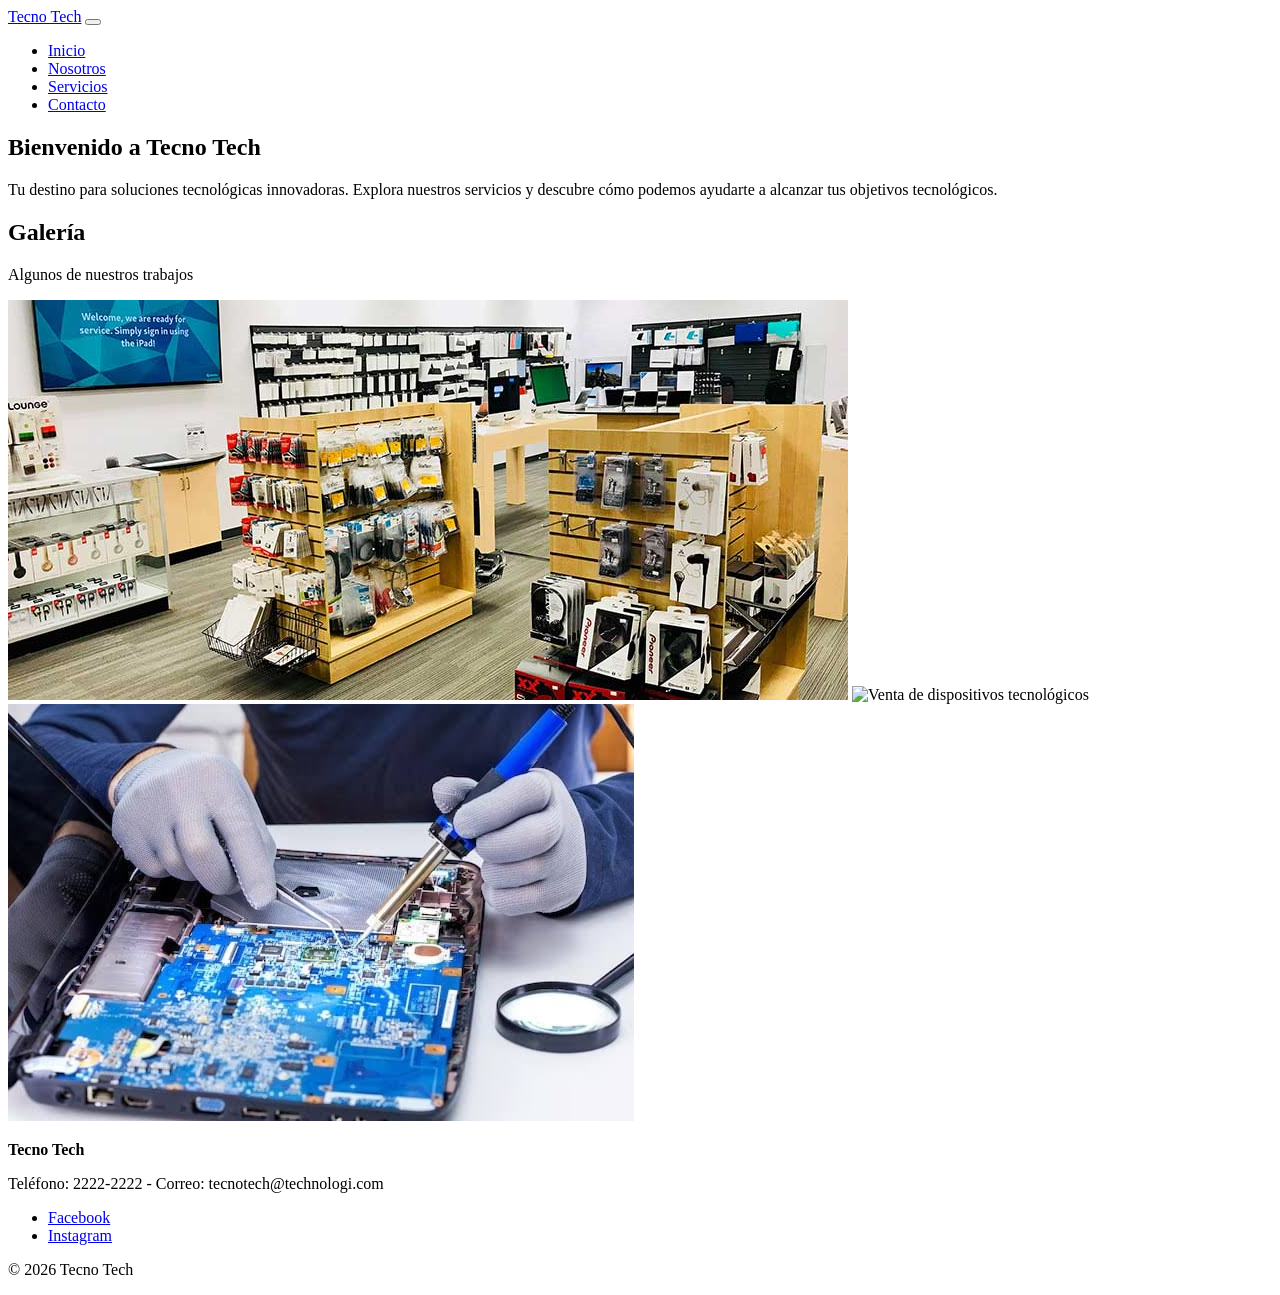
==== index.html @ ca0d6e5b "Creacion de pagina tecno tech" ====
<!DOCTYPE html>
<html lang="es">
<head>
    <meta charset="UTF-8">
    <meta name="viewport" content="width=device-width, initial-scale=1.0">
    <title>Tecno Tech</title>
</head>
<body>
    <header class="header">
        <a href="index.html" class="logo">Tecno Tech</a>
        <button class="hamburguesa" id="btnMenu">
            <span></span>
            <span></span>
            <span></span>
        </button>
        <nav class="menu">
            <ul>
                <li><a href="index.html">Inicio</a></li>
                <li><a href="nosotros.html">Nosotros</a></li>
                <li><a href="servicios.html">Servicios</a></li>
                <li><a href="contacto.html">Contacto</a></li>
            </ul>

    </header>
    <main>
        <section class="Portada">
            <h2>Bienvenido a Tecno Tech</h2>
            <p> Tu destino para soluciones tecnológicas innovadoras. Explora nuestros servicios y descubre cómo podemos ayudarte a alcanzar tus objetivos tecnológicos.</p>
        </section>
    </main>
    <footer>
        </section>

        <section class="galeria contenedor">
            <h2>Galería</h2>
            <p>Algunos de nuestros trabajos</p>
            <img src="./img/img_1.jpg" alt="Venta de perifericos">
            <img src="./img/img_2.jpg" alt="Venta de dispositivos tecnológicos">
            <img src="./img/img_4.jpg" alt="Reparacion de equipos">
            
        </section>
    </main> 
    <footer class="footer">
        <div>
            <p>
                <strong>Tecno Tech</strong>
            </p>
            <p>Teléfono: 2222-2222 - Correo: tecnotech@technologi.com</p>
        </div>
        <ul class="redes">
            <li><a href="https://www.facebook.com/" target="_blank" >Facebook</a></li>
            <li><a href="https://www.instagram.com/" target="_blank" >Instagram</a></li>  
        </ul>
        <p>&copy; 2026 Tecno Tech</p>
    </footer>
    <script src="./js/main.js"></script>
</body>
</html>
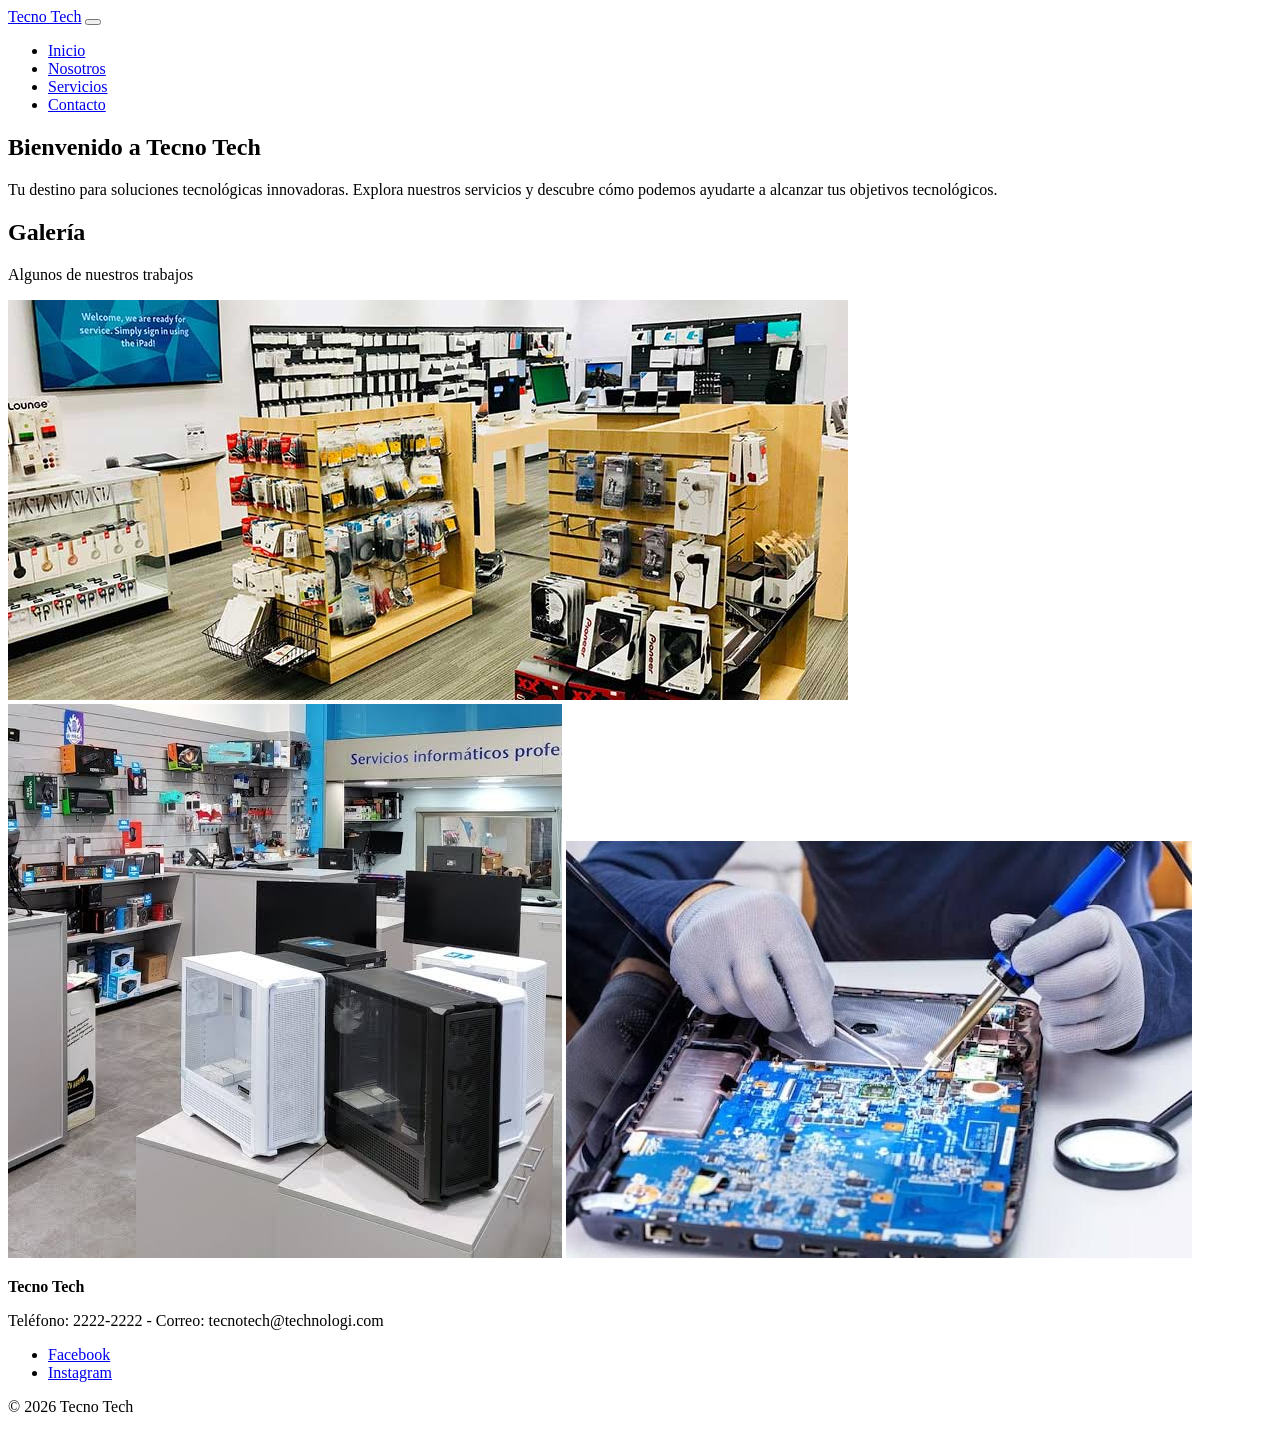
==== commit 3cd14637: "ajuste de estilos" ====
--- a/index.html
+++ b/index.html
@@ -23,7 +23,7 @@
 
     </header>
     <main>
-        <section class="Portada">
+        <section class="Portada contenedor">
             <h2>Bienvenido a Tecno Tech</h2>
             <p> Tu destino para soluciones tecnológicas innovadoras. Explora nuestros servicios y descubre cómo podemos ayudarte a alcanzar tus objetivos tecnológicos.</p>
         </section>
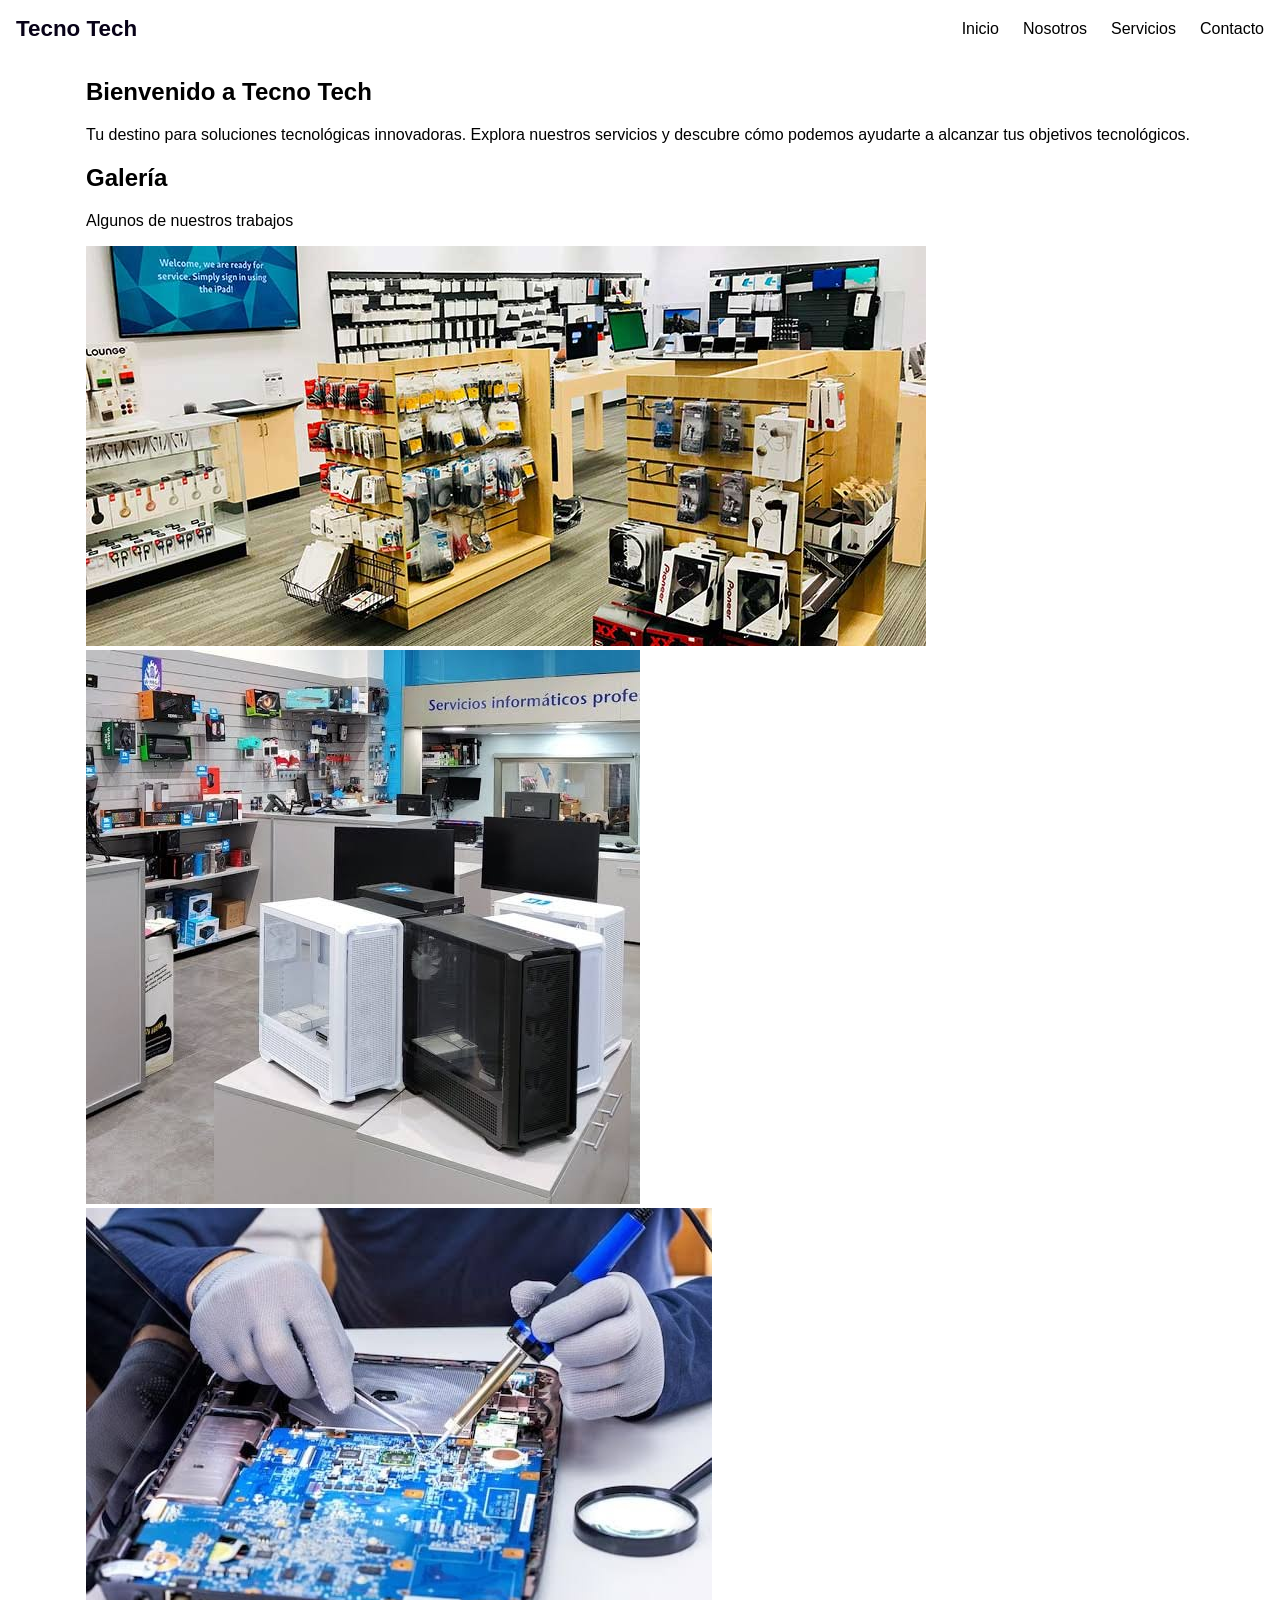
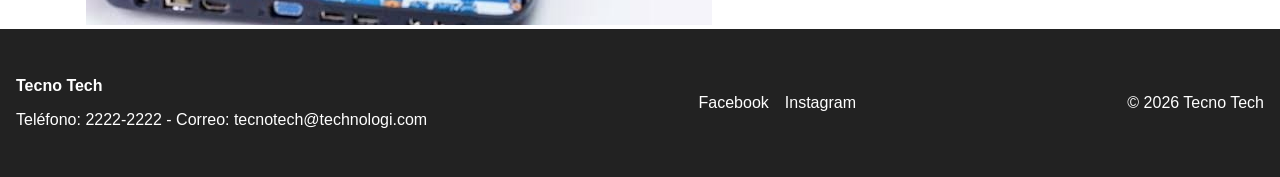
==== commit 631a9c68: "Actualizacion de estilos" ====
--- a/index.html
+++ b/index.html
@@ -4,6 +4,7 @@
     <meta charset="UTF-8">
     <meta name="viewport" content="width=device-width, initial-scale=1.0">
     <title>Tecno Tech</title>
+    <link rel="stylesheet" href="./css/estilos.css">
 </head>
 <body>
     <header class="header">
--- a/css/estilos.css
+++ b/css/estilos.css
@@ -0,0 +1,151 @@
+/* Reset de estilos */
+*{
+    box-sizing: border-box;
+}
+body{
+    margin: 0;
+    font-family:Arial, Helvetica, sans-serif;
+    color: var(--color-texto);
+}
+
+:root{
+    --color-principal: #080218;
+    --color-texto: #000000;
+    --ancho-max:1140px 
+}
+.contenedor{
+    width: 100%;
+    max-width: var(--ancho-max);
+    margin: 0 auto;
+    padding: 0 1rem;
+}
+/* Estilos del header */
+.header{
+    display: flex;
+    justify-content:space-between;
+    align-items: center;
+    padding: 1rem;
+}
+
+.logo{
+    font-size: 1.4rem;
+    font-weight:bolder;
+    color: var(--color-principal);
+    text-decoration:none;
+
+}
+.menu ul{
+display: flex;
+gap: 1.5rem;
+list-style:none;
+margin: 0;
+padding: 0;
+}
+
+.menu a{
+    color: var(--color-texto);
+text-decoration:none;
+}
+
+.menu a:hover{
+    color: var(--color-principal);
+}
+
+.hamburguesa{
+    display:flex;
+    flex-direction:column;
+    gap: 5px;
+    padding: 0.5rem;
+    background:none;
+    border:0;
+    cursor:pointer;
+
+}
+
+.hamburguesa span{
+    display:block;
+    width: 26px;
+    height:3px;
+    background-color:var(--color-texto);
+    border-radius: 2px;
+    transition: transform .2s, opacity .2s; /*animar en clase 4*/
+}
+
+/*Portada */
+
+.portada{
+    padding: 3rem 1rem;
+    text-align:center;
+    background-color: var(--color-principal);
+    color: #fff;
+}
+
+.portada h1{
+    margin: 0 0 1rem;
+    font-size: 1.8rem;
+}
+.boton{
+display:inline-block;
+padding: 0.6rem 1.2rem;
+background-color: var(--color-principal);
+color: #fff;
+text-decoration:none;
+border-radius: 5px;
+font-weight: bold;
+}
+
+.portada .boton{
+    background-color: #fff;
+    color: var(--color-principal);
+}
+
+/*footer*/
+.footer{
+    display:flex;
+    flex-direction:column;
+    gap: 1rem;
+    padding: 2rem 1rem;
+    background-color: #222;
+    color: #fff;
+    text-align:center;
+}
+
+footer a{
+    color: #fff;
+    text-decoration:none;
+
+}
+
+.redes{
+    display:flex;
+    justify-content:center;
+    gap: 1rem;
+    list-style:none;
+    margin:0;
+    padding:0;
+}
+
+@media (min-width: 701px) { .tarjeta { width: calc(50% - .5rem); } }
+@media (min-width: 991px) { .tarjeta { width: calc(33.333% - .67rem); } }
+/* base: celular */
+.menu { display: none; }        /* lo abrirá la hamburguesa */
+
+@media (min-width: 501px) {
+    .portada h1 { font-size: 2.1rem; }
+}
+
+@media (min-width: 701px) {
+    .portada { padding: 4rem 2rem; }
+    .footer {
+    flex-direction: row;
+    justify-content: space-between;
+    align-items: center;
+    text-align: left;
+    }
+}
+
+@media (min-width: 991px) {
+  .menu { display: block; }       /* menú normal en pantalla grande */
+    .hamburguesa { display: none; }
+    .portada h1 { font-size: 2.6rem; }
+}
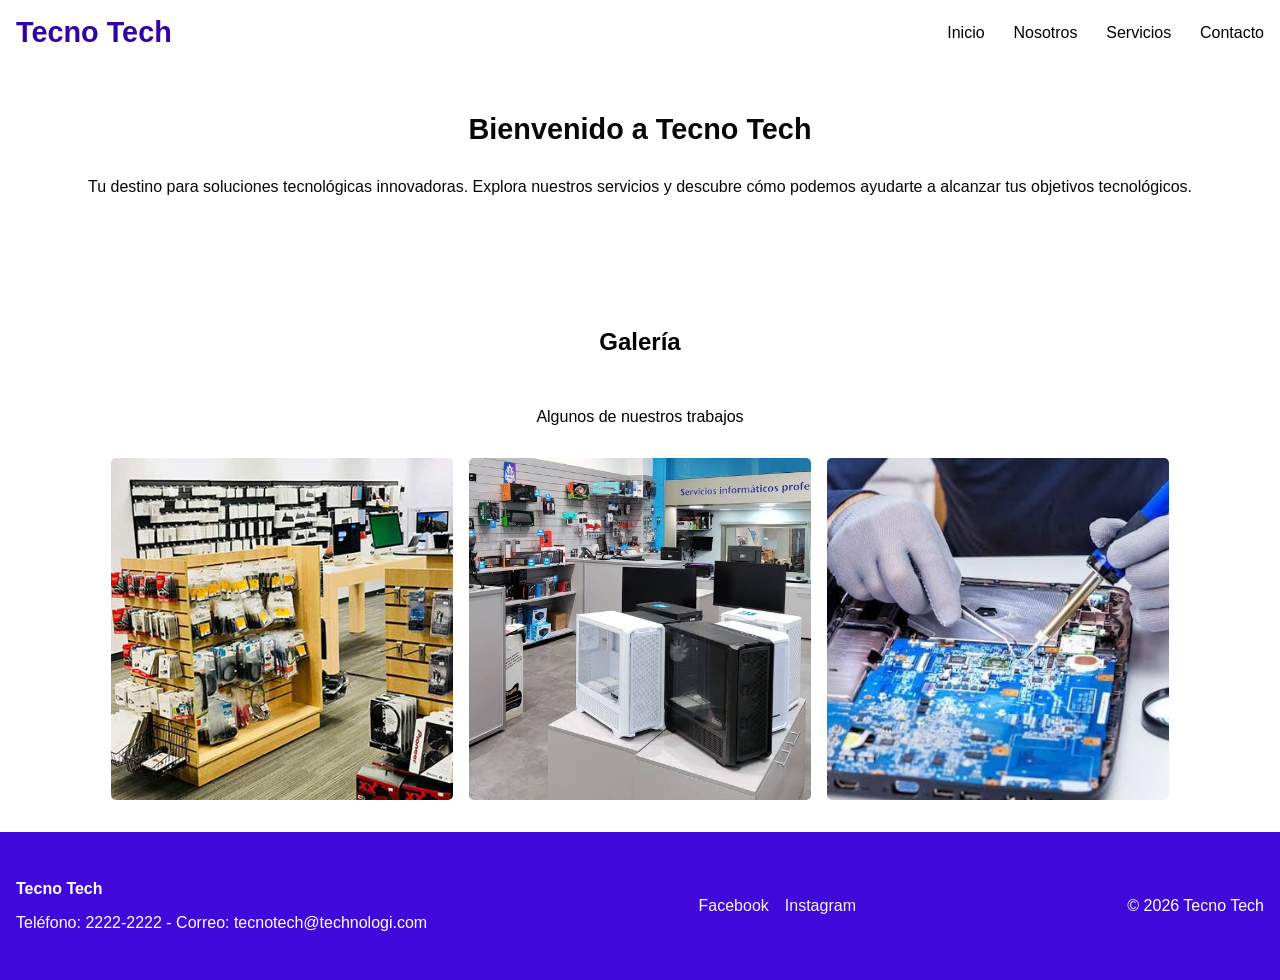
==== commit a13781ff: "Mejora de estilos" ====
--- a/index.html
+++ b/index.html
@@ -29,7 +29,7 @@
             <p> Tu destino para soluciones tecnológicas innovadoras. Explora nuestros servicios y descubre cómo podemos ayudarte a alcanzar tus objetivos tecnológicos.</p>
         </section>
     </main>
-    <footer>
+      <footer>
         </section>
 
         <section class="galeria contenedor">
@@ -41,7 +41,7 @@
             
         </section>
     </main> 
-    <footer class="footer">
+     <footer class="footer">
         <div>
             <p>
                 <strong>Tecno Tech</strong>
--- a/css/estilos.css
+++ b/css/estilos.css
@@ -9,15 +9,16 @@
 }
 
 :root{
-    --color-principal: #080218;
+    --color-principal: #3104a3;
     --color-texto: #000000;
     --ancho-max:1140px 
+    
 }
 .contenedor{
     width: 100%;
     max-width: var(--ancho-max);
-    margin: 0 auto;
-    padding: 0 1rem;
+    margin: auto;
+    padding: 1rem 4rem;
 }
 /* Estilos del header */
 .header{
@@ -28,15 +29,15 @@
 }
 
 .logo{
-    font-size: 1.4rem;
-    font-weight:bolder;
+    font-size: 1.8rem;
+    font-weight: bolder;
     color: var(--color-principal);
     text-decoration:none;
 
 }
 .menu ul{
-display: flex;
-gap: 1.5rem;
+display:flex;
+gap: 1.8rem;
 list-style:none;
 margin: 0;
 padding: 0;
@@ -73,45 +74,52 @@
 
 /*Portada */
 
-.portada{
+.Portada.contenedor{
     padding: 3rem 1rem;
-    text-align:center;
-    background-color: var(--color-principal);
-    color: #fff;
+    text-align: center;
+    color: #080808;
 }
 
-.portada h1{
+.Portada.contenedor h2{
     margin: 0 0 1rem;
     font-size: 1.8rem;
 }
-.boton{
-display:inline-block;
-padding: 0.6rem 1.2rem;
-background-color: var(--color-principal);
-color: #fff;
-text-decoration:none;
-border-radius: 5px;
-font-weight: bold;
+
+.Portada.contenedor p{
+    padding: 1rem 0;
+}
+.galeria.contenedor{
+    display:flex;
+    flex-wrap:wrap;
+    justify-content:center;
+    gap:1rem;
+    padding:2rem 0;
 }
 
-.portada .boton{
-    background-color: #fff;
-    color: var(--color-principal);
+.galeria.contenedor h2,
+.galeria.contenedor p{
+    width:100%;
+    text-align:center;
 }
 
+.galeria.contenedor img{
+    width:30%;
+    border-radius:5px;
+    object-fit:cover;
+}
 /*footer*/
 .footer{
     display:flex;
     flex-direction:column;
     gap: 1rem;
     padding: 2rem 1rem;
-    background-color: #222;
+    background-color: #4008da;
     color: #fff;
     text-align:center;
 }
 
 footer a{
-    color: #fff;
+    color: #f7f4f4;
     text-decoration:none;
 
 }
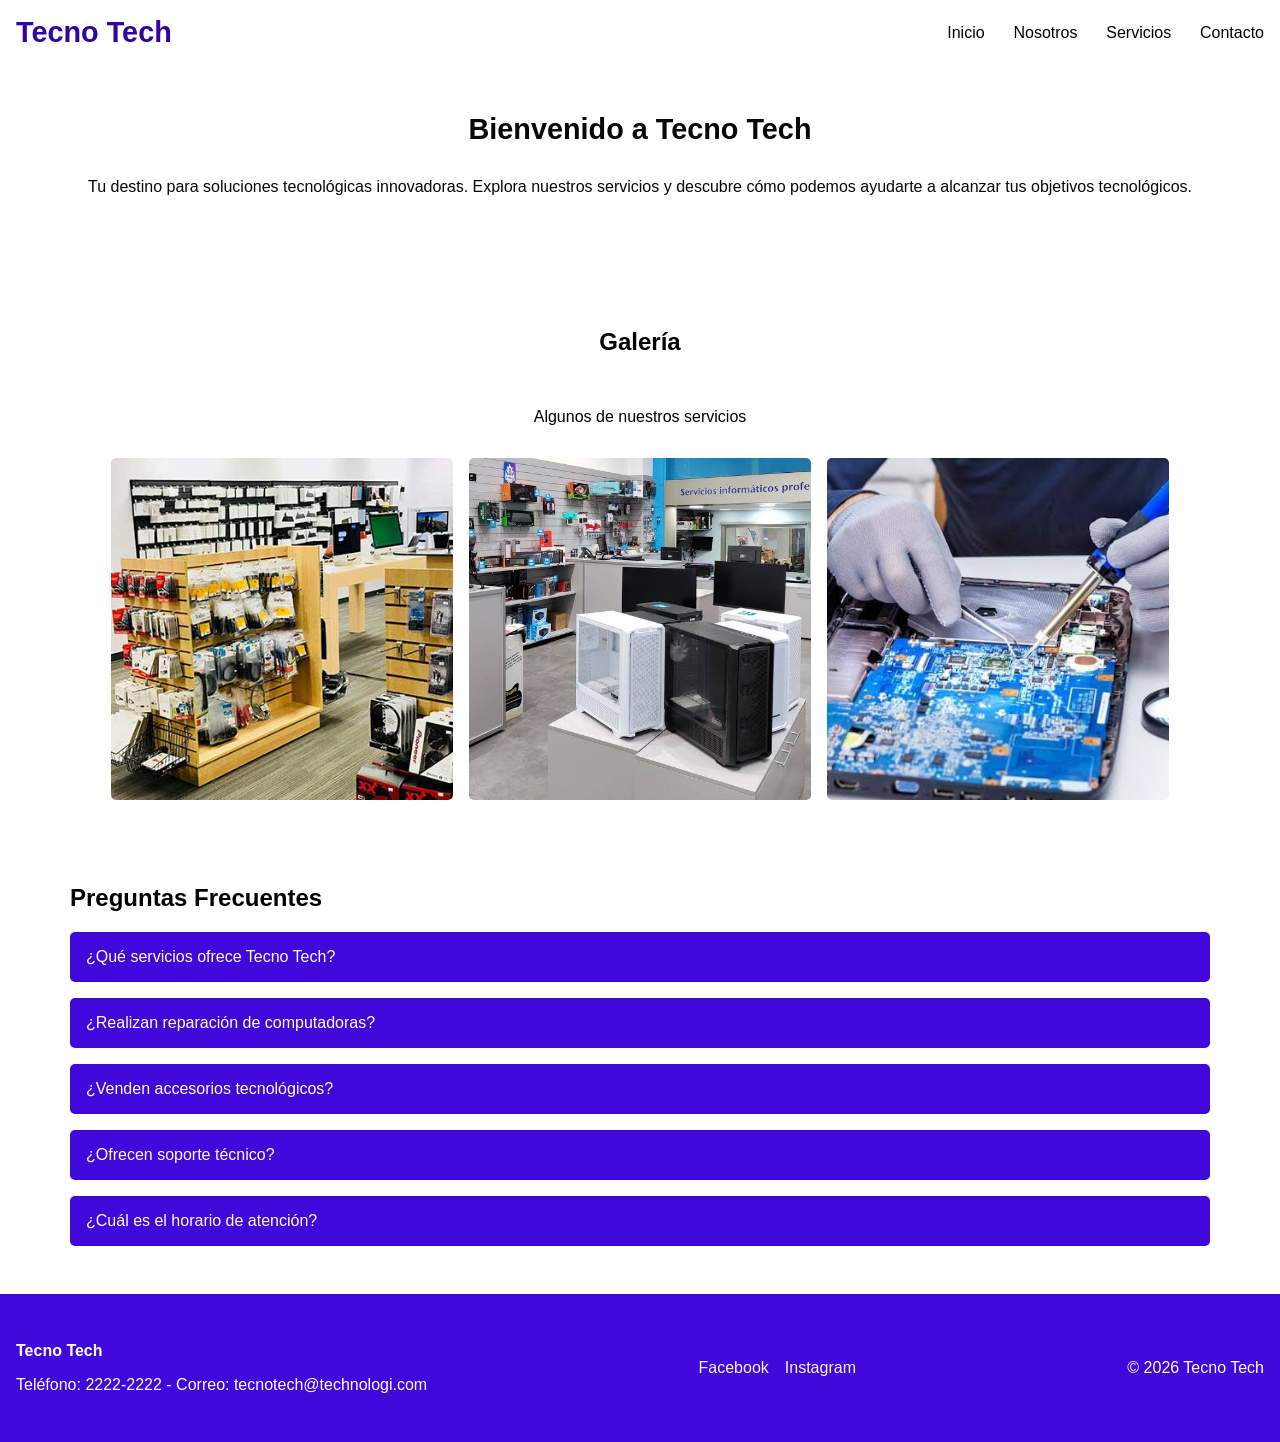
==== commit 804f1294: "Ajuste de css" ====
--- a/index.html
+++ b/index.html
@@ -34,12 +34,76 @@
 
         <section class="galeria contenedor">
             <h2>Galería</h2>
-            <p>Algunos de nuestros trabajos</p>
+            <p>Algunos de nuestros servicios</p>
             <img src="./img/img_1.jpg" alt="Venta de perifericos">
             <img src="./img/img_2.jpg" alt="Venta de dispositivos tecnológicos">
             <img src="./img/img_4.jpg" alt="Reparacion de equipos">
             
         </section>
+        <section class="acordeon contenedor">
+    <h2>Preguntas Frecuentes</h2>
+
+    <div class="item">
+        <button class="acordeon-btn">
+            ¿Qué servicios ofrece Tecno Tech?
+        </button>
+        <div class="contenido">
+            <p>
+                Ofrecemos venta de computadoras, periféricos,
+                mantenimiento preventivo, reparación de equipos
+                e instalación de software.
+            </p>
+        </div>
+    </div>
+
+    <div class="item">
+        <button class="acordeon-btn">
+            ¿Realizan reparación de computadoras?
+        </button>
+        <div class="contenido">
+            <p>
+                Sí, diagnosticamos y reparamos problemas de hardware
+                y software en computadoras de escritorio y portátiles.
+            </p>
+        </div>
+    </div>
+
+    <div class="item">
+        <button class="acordeon-btn">
+            ¿Venden accesorios tecnológicos?
+        </button>
+        <div class="contenido">
+            <p>
+                Sí, contamos con teclados, ratones, audífonos,
+                cámaras web, impresoras y otros periféricos.
+            </p>
+        </div>
+    </div>
+
+    <div class="item">
+        <button class="acordeon-btn">
+            ¿Ofrecen soporte técnico?
+        </button>
+        <div class="contenido">
+            <p>
+                Sí, brindamos soporte técnico presencial y asesoría
+                para resolver problemas tecnológicos.
+            </p>
+        </div>
+    </div>
+
+    <div class="item">
+        <button class="acordeon-btn">
+            ¿Cuál es el horario de atención?
+        </button>
+        <div class="contenido">
+            <p>
+                Nuestro horario de atención es de lunes a sábado
+                de 8:00 a.m. a 6:00 p.m.
+            </p>
+        </div>
+    </div>
+</section>
     </main> 
      <footer class="footer">
         <div>
--- a/css/estilos.css
+++ b/css/estilos.css
@@ -27,7 +27,74 @@
     align-items: center;
     padding: 1rem;
 }
-
+.contact-form{
+    display:flex;
+    flex-direction:column;
+    gap:1rem;
+    width:100%;
+    max-width:500px;
+}
+
+.contact-form input,
+.contact-form textarea{
+    padding:10px;
+    border:1px solid #ccc;
+    border-radius:5px;
+}
+
+.contact-form button{
+    padding:10px;
+    background:#0077cc;
+    color:white;
+    border:none;
+    border-radius:5px;
+    cursor:pointer;
+}
+
+.servicios{
+    display: flex;
+    flex-wrap: wrap;
+    gap: 1.5rem;
+    padding: 2rem 0;
+}
+
+.servicio{
+    flex: 1 1 300px;
+    background: #f5f5f5;
+    padding: 1.5rem;
+    border-radius: 10px;
+    box-shadow: 0 2px 5px rgba(0,0,0,.1);
+}
+
+.servicio h2{
+    margin-bottom: 1rem;
+    color: #0077cc;
+}
+.nosotros{
+    padding: 2rem 0;
+}
+
+.nosotros h2{
+    color: #0077cc;
+    margin-top: 2rem;
+    margin-bottom: 1rem;
+}
+
+.nosotros p{
+    line-height: 1.6;
+    margin-bottom: 1rem;
+}
+
+.nosotros ul{
+    padding-left: 1.5rem;
+}
+
+.nosotros li{
+    margin-bottom: .5rem;
+}
+.contact-form button:hover{
+    background:#005fa3;
+}
 .logo{
     font-size: 1.8rem;
     font-weight: bolder;
@@ -106,6 +173,38 @@
     width:30%;
     border-radius:5px;
     object-fit:cover;
+}
+.acordeon{
+    padding: 2rem 0;
+}
+
+.item{
+    margin-bottom: 1rem;
+}
+
+.acordeon-btn{
+    width: 100%;
+    background: #4008da;
+    color: white;
+    border: none;
+    padding: 1rem;
+    text-align: left;
+    font-size: 1rem;
+    cursor: pointer;
+    border-radius: 5px;
+    transition: background .3s;
+}
+
+.acordeon-btn:hover{
+    background: #4008da;
+}
+
+.contenido{
+    display: none;
+    padding: 1rem;
+    background: #f5f5f5;
+    border: 1px solid #ddd;
+    border-top: none;
 }
 /*footer*/
 .footer{
